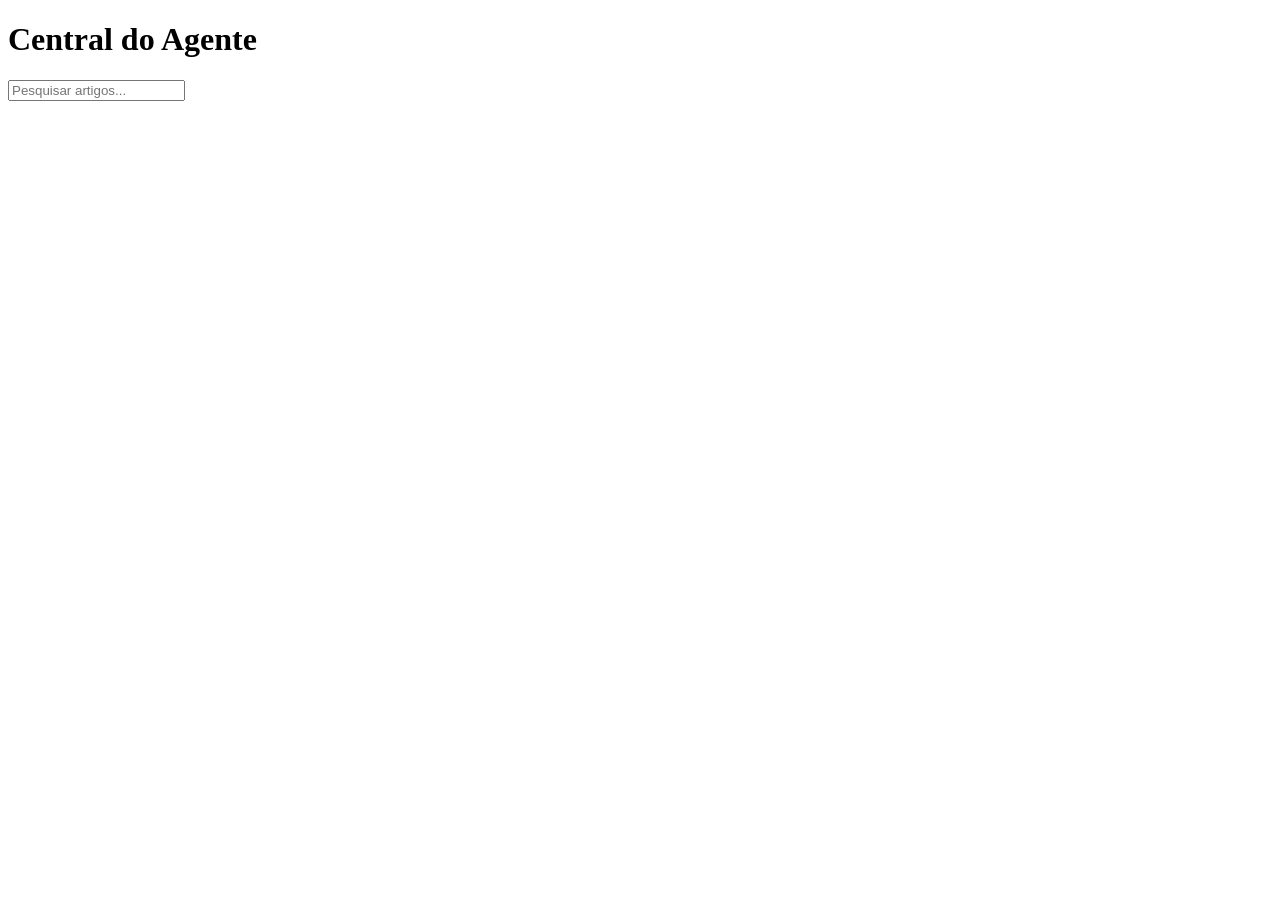
==== index.html @ 4998f62b "Create index.html" ====
<!DOCTYPE html>
<html>

<head>
<meta charset="UTF-8">
<title>Central do Agente</title>
<link rel="stylesheet" href="estilos.css">
</head>

<body>

<h1>Central do Agente</h1>

<input
id="pesquisa"
placeholder="Pesquisar artigos..."
>

<div id="resultado"></div>

<script src="script.js"></script>

</body>

</html>
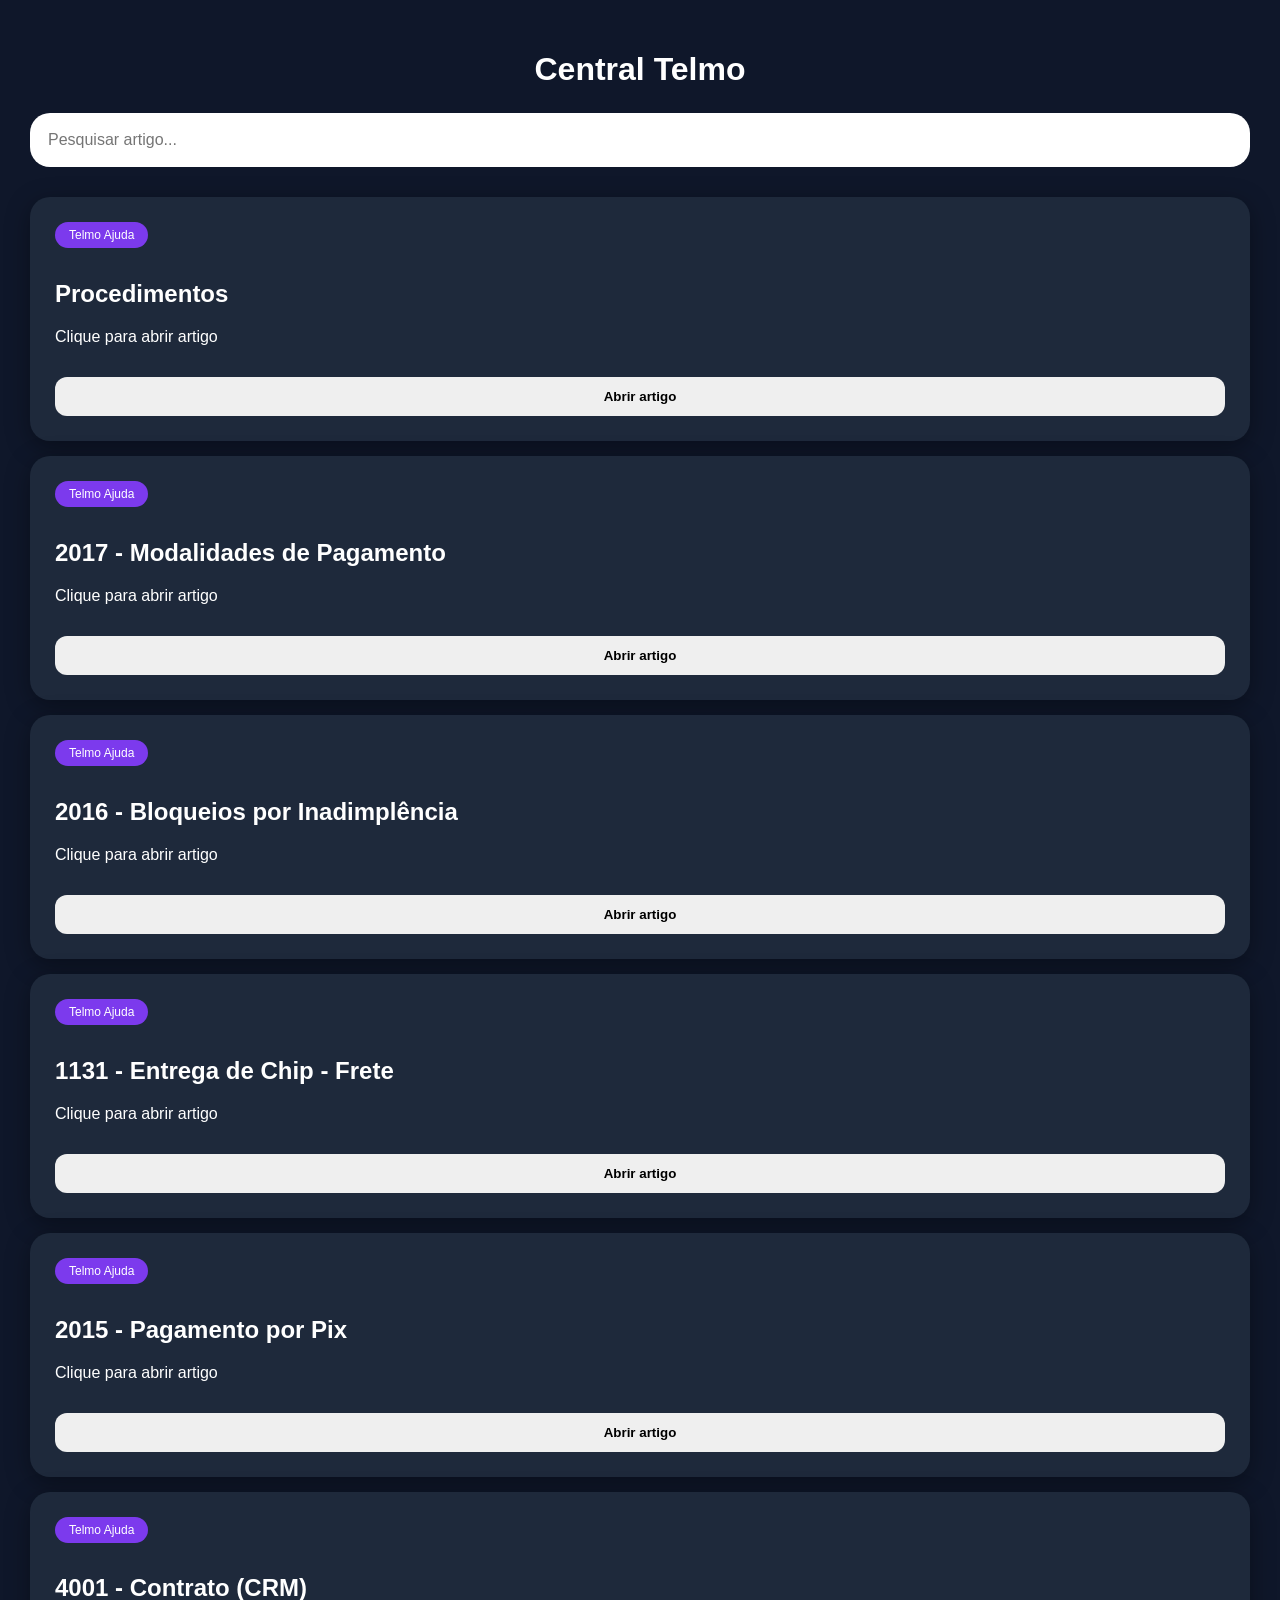
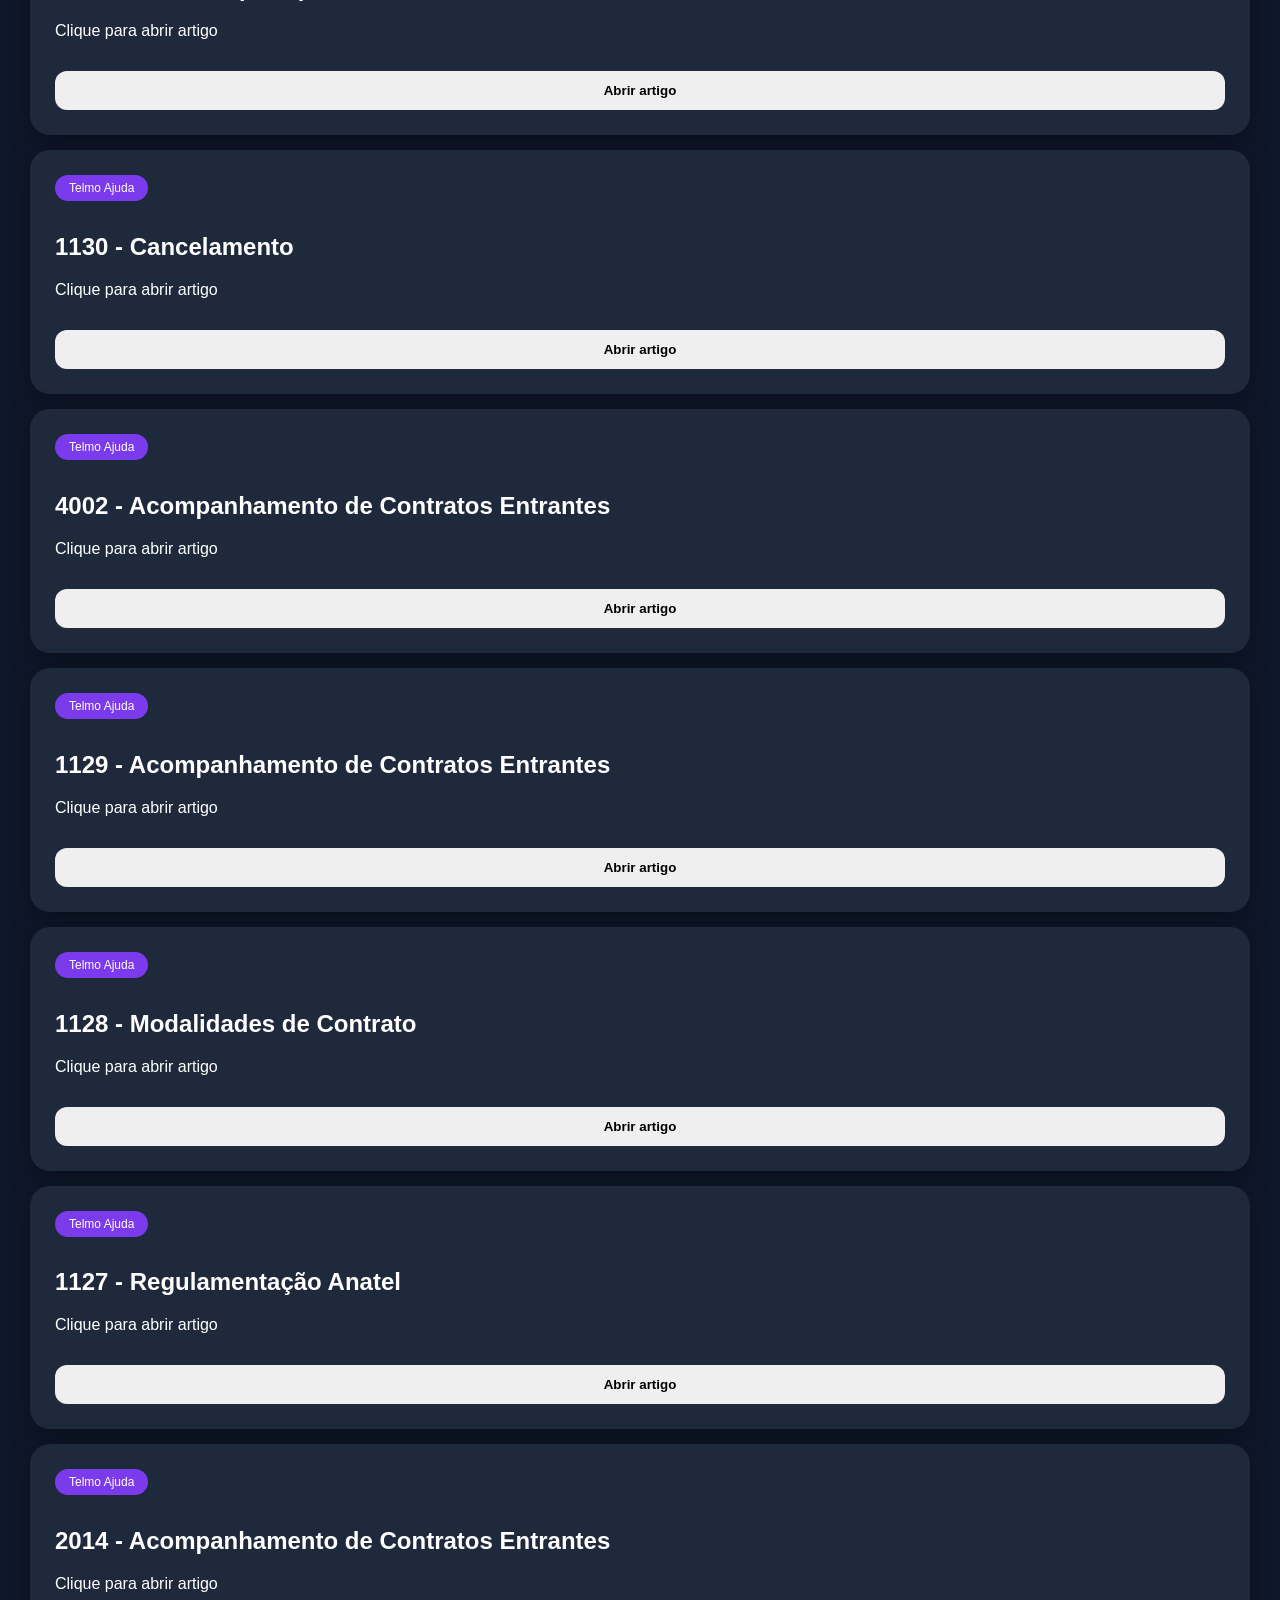
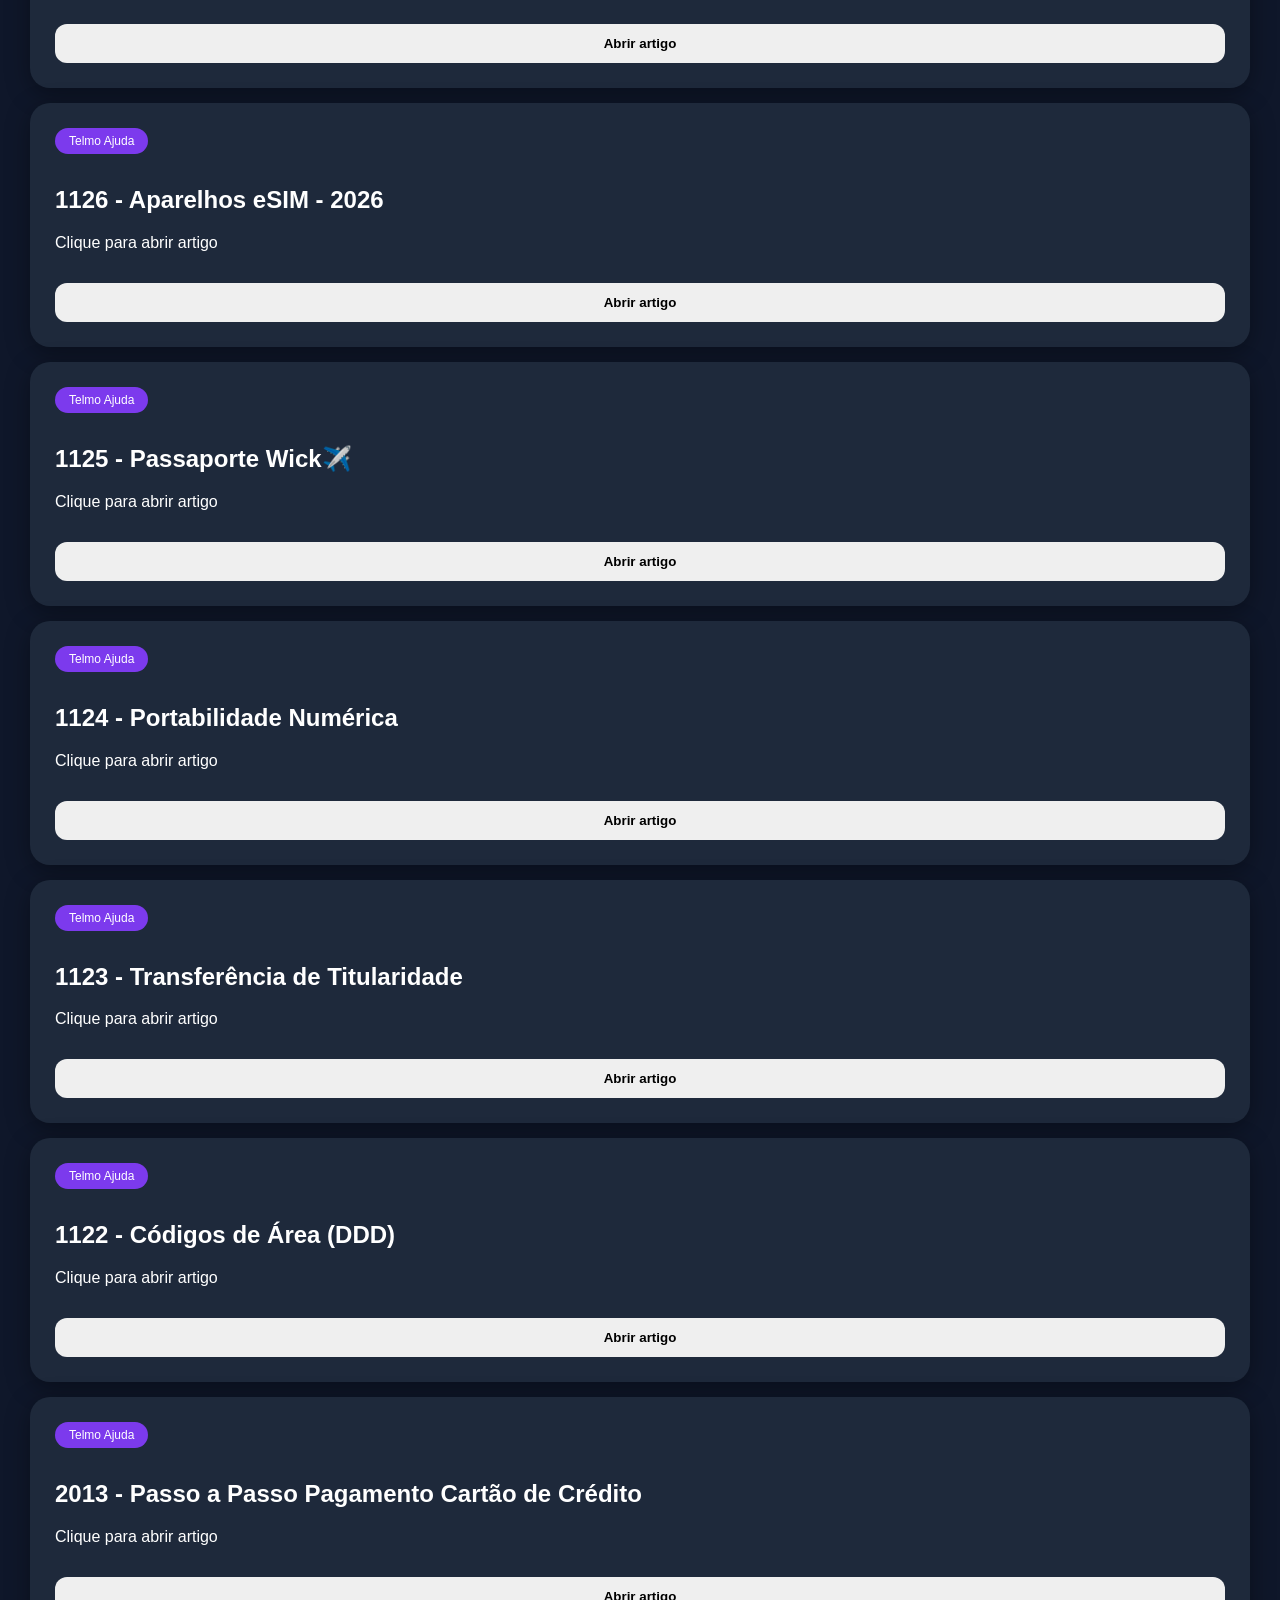
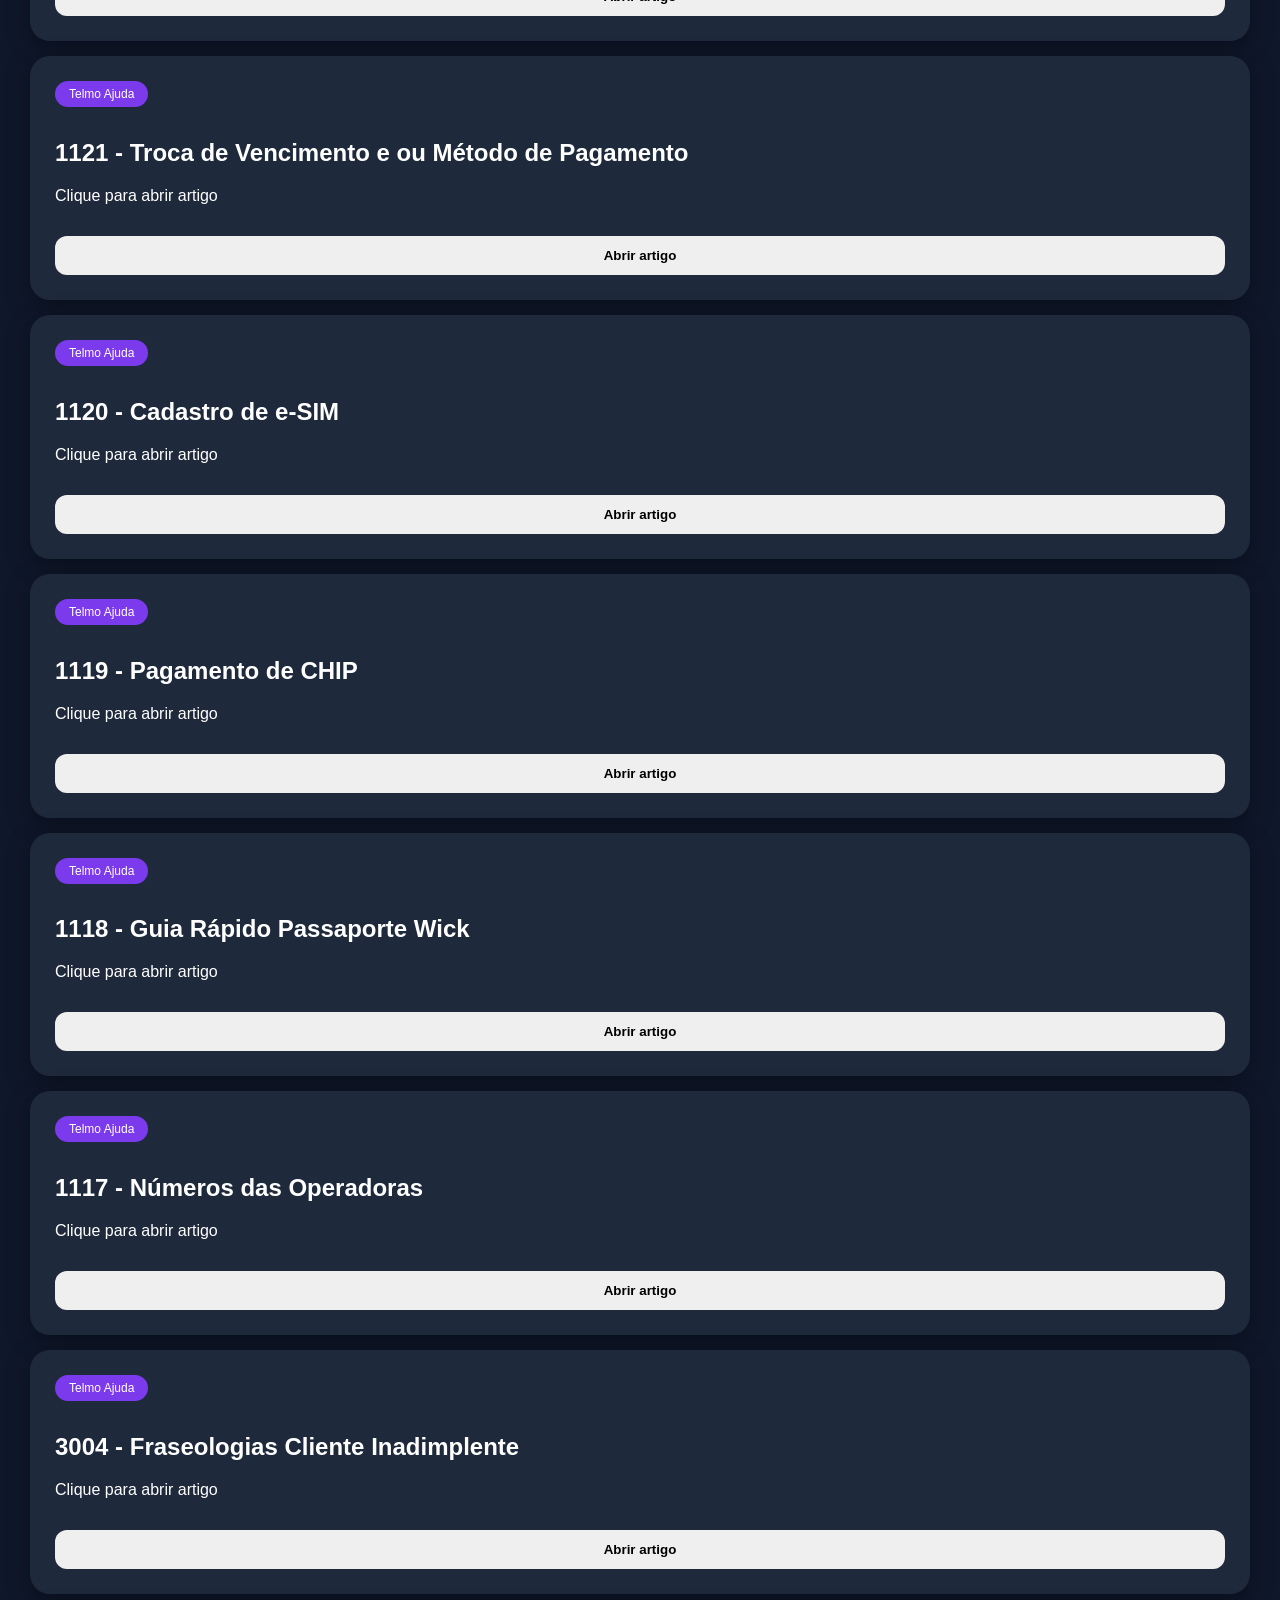
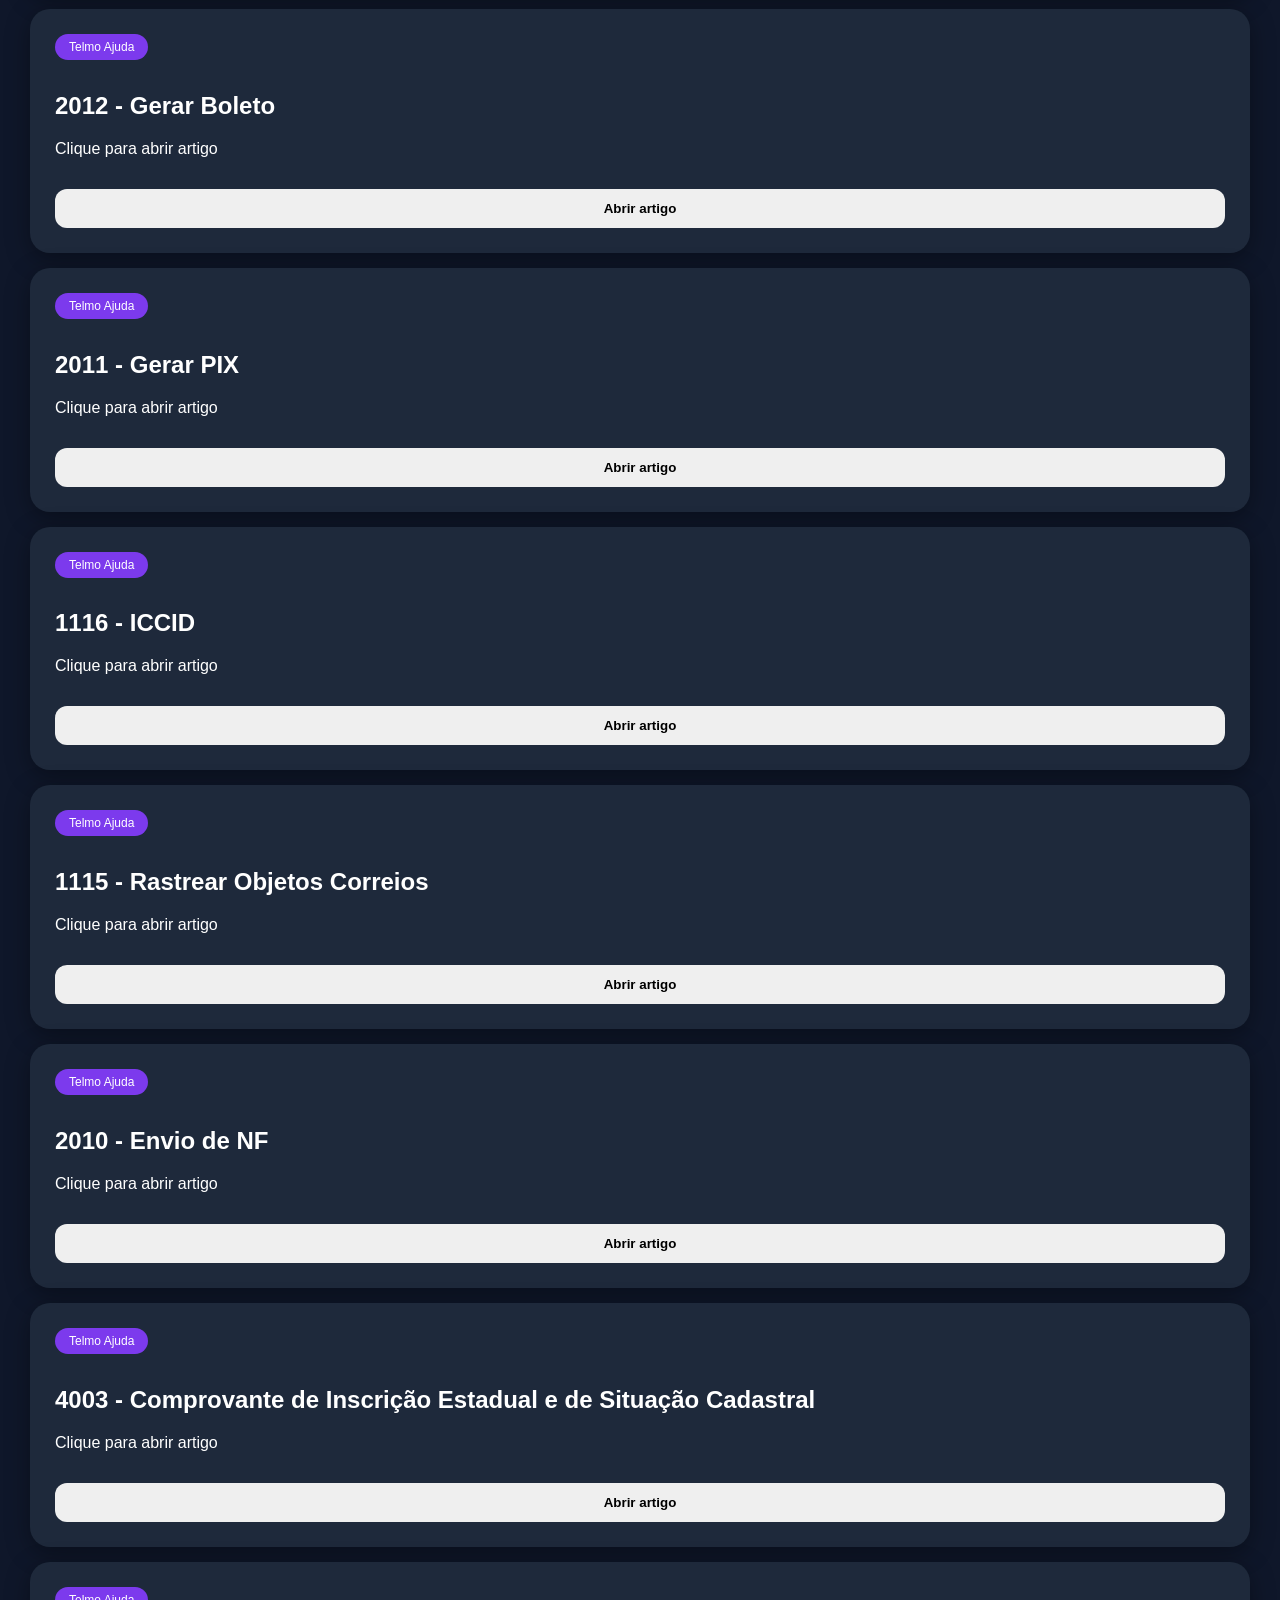
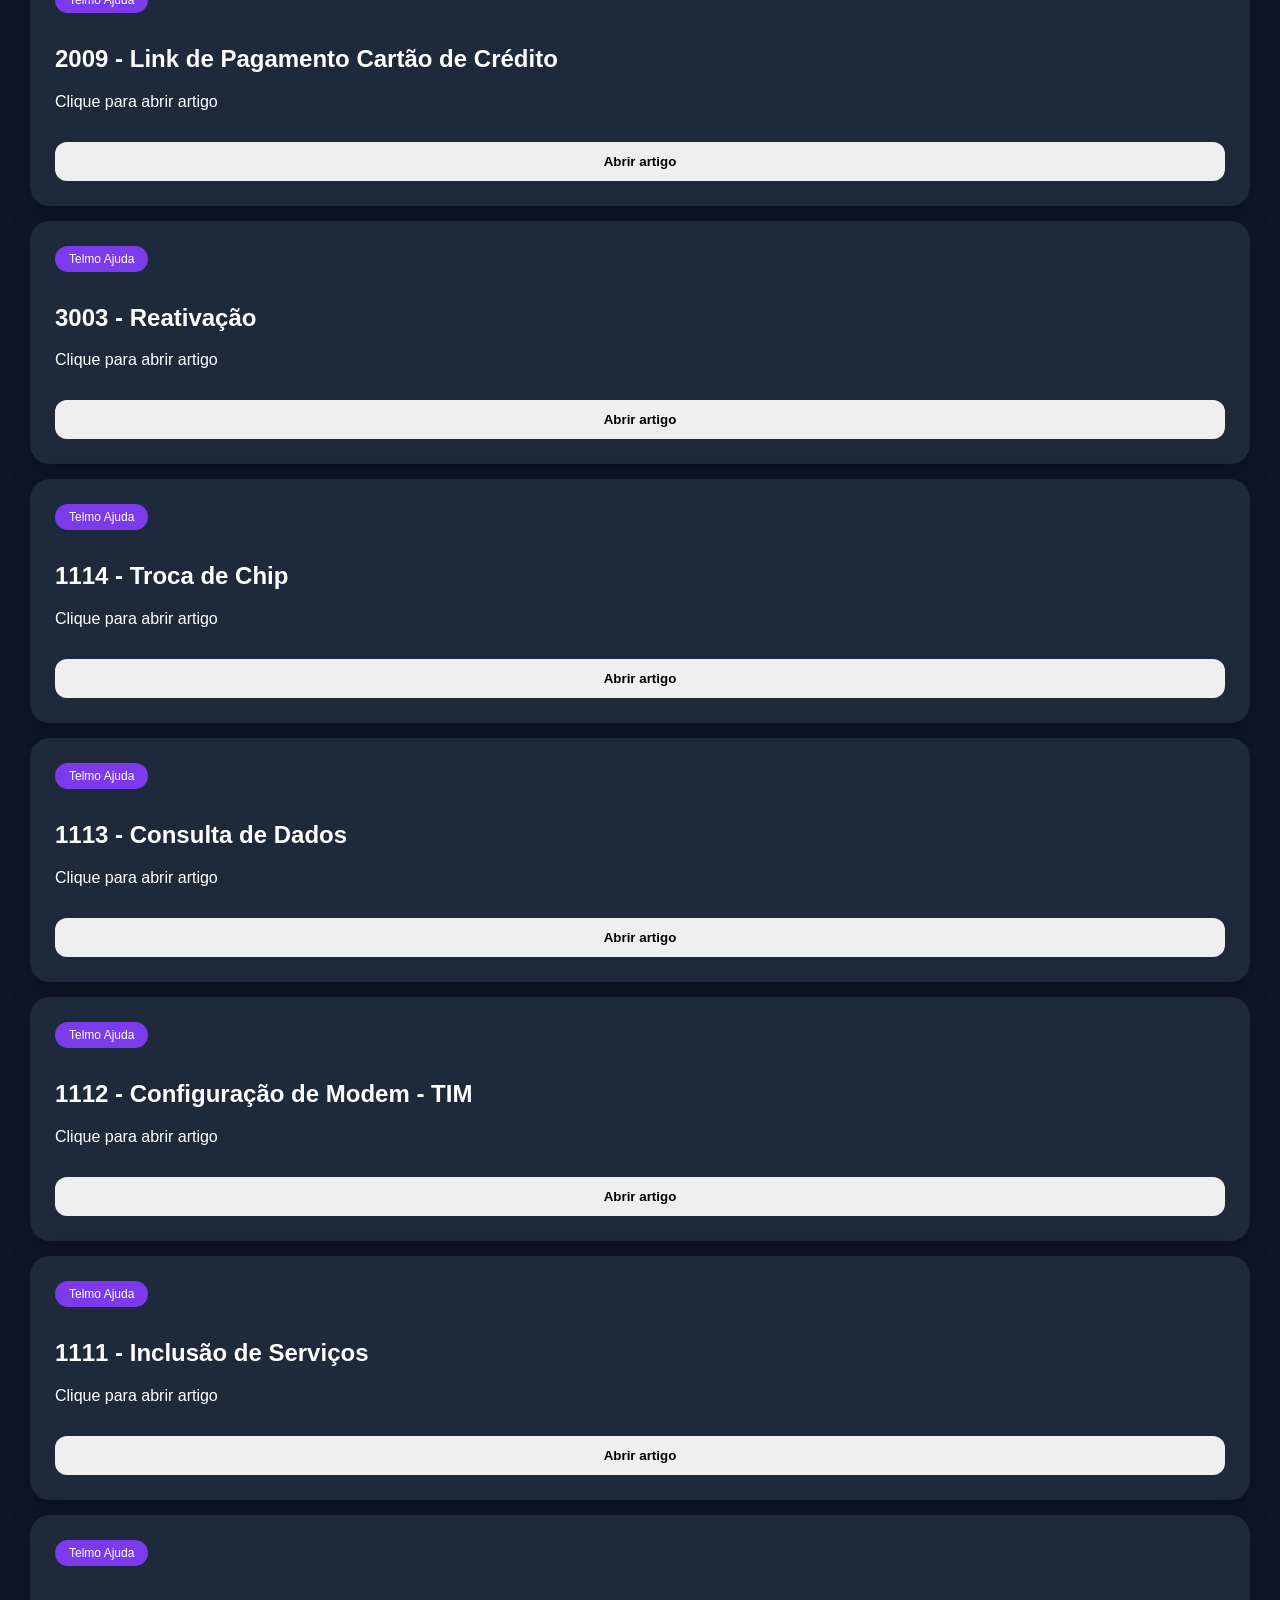
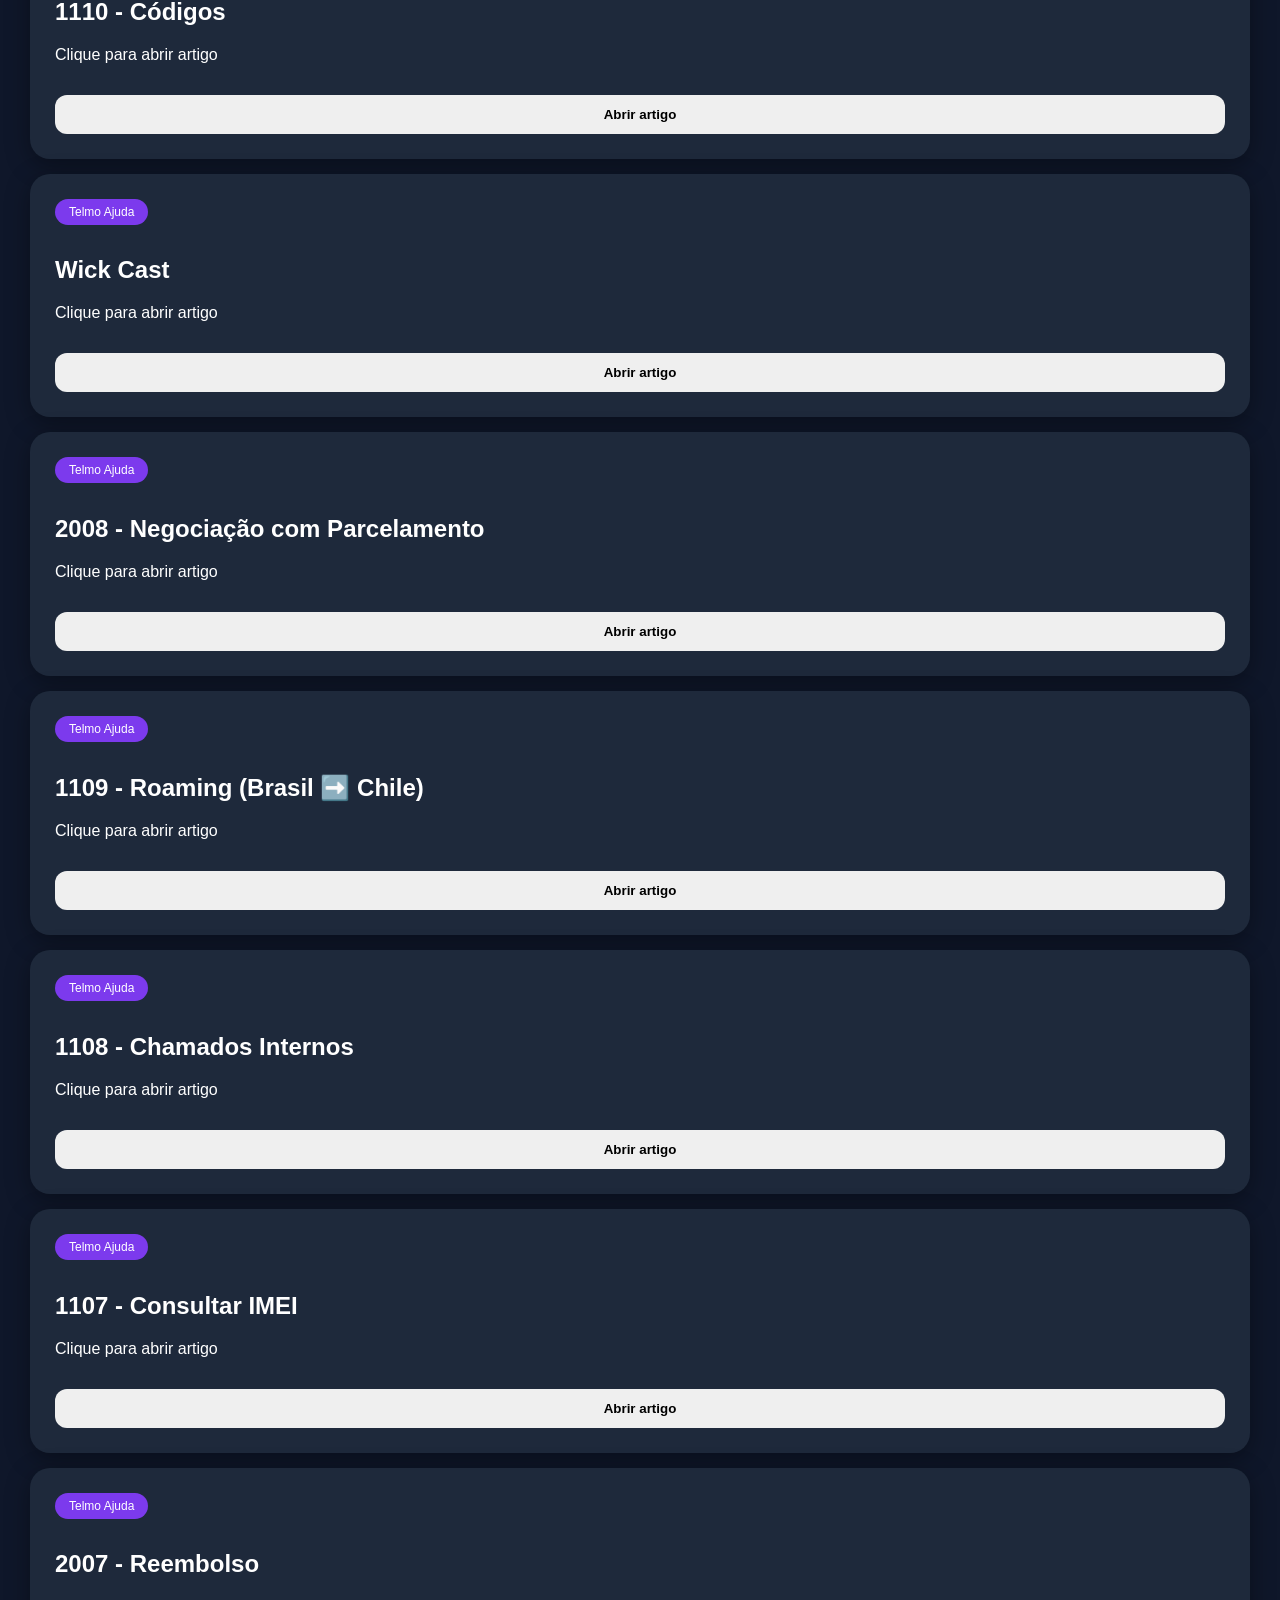
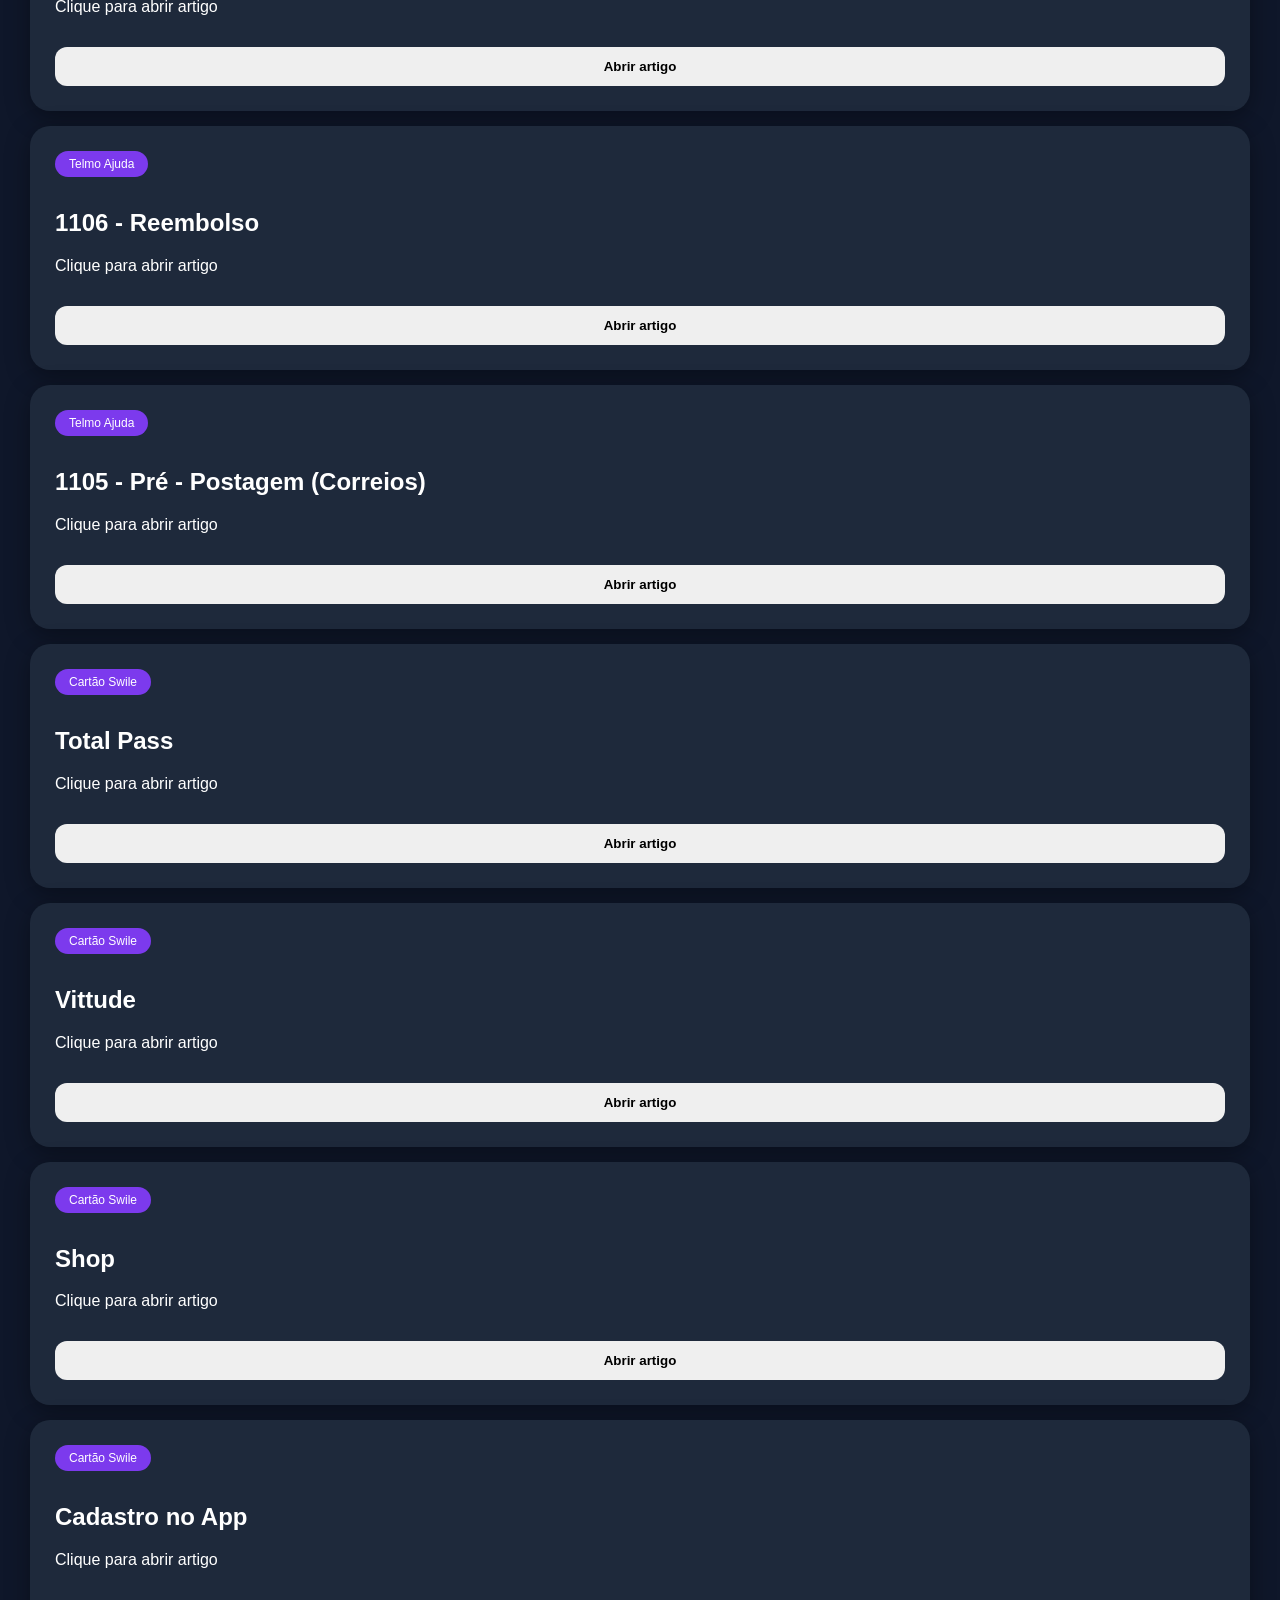
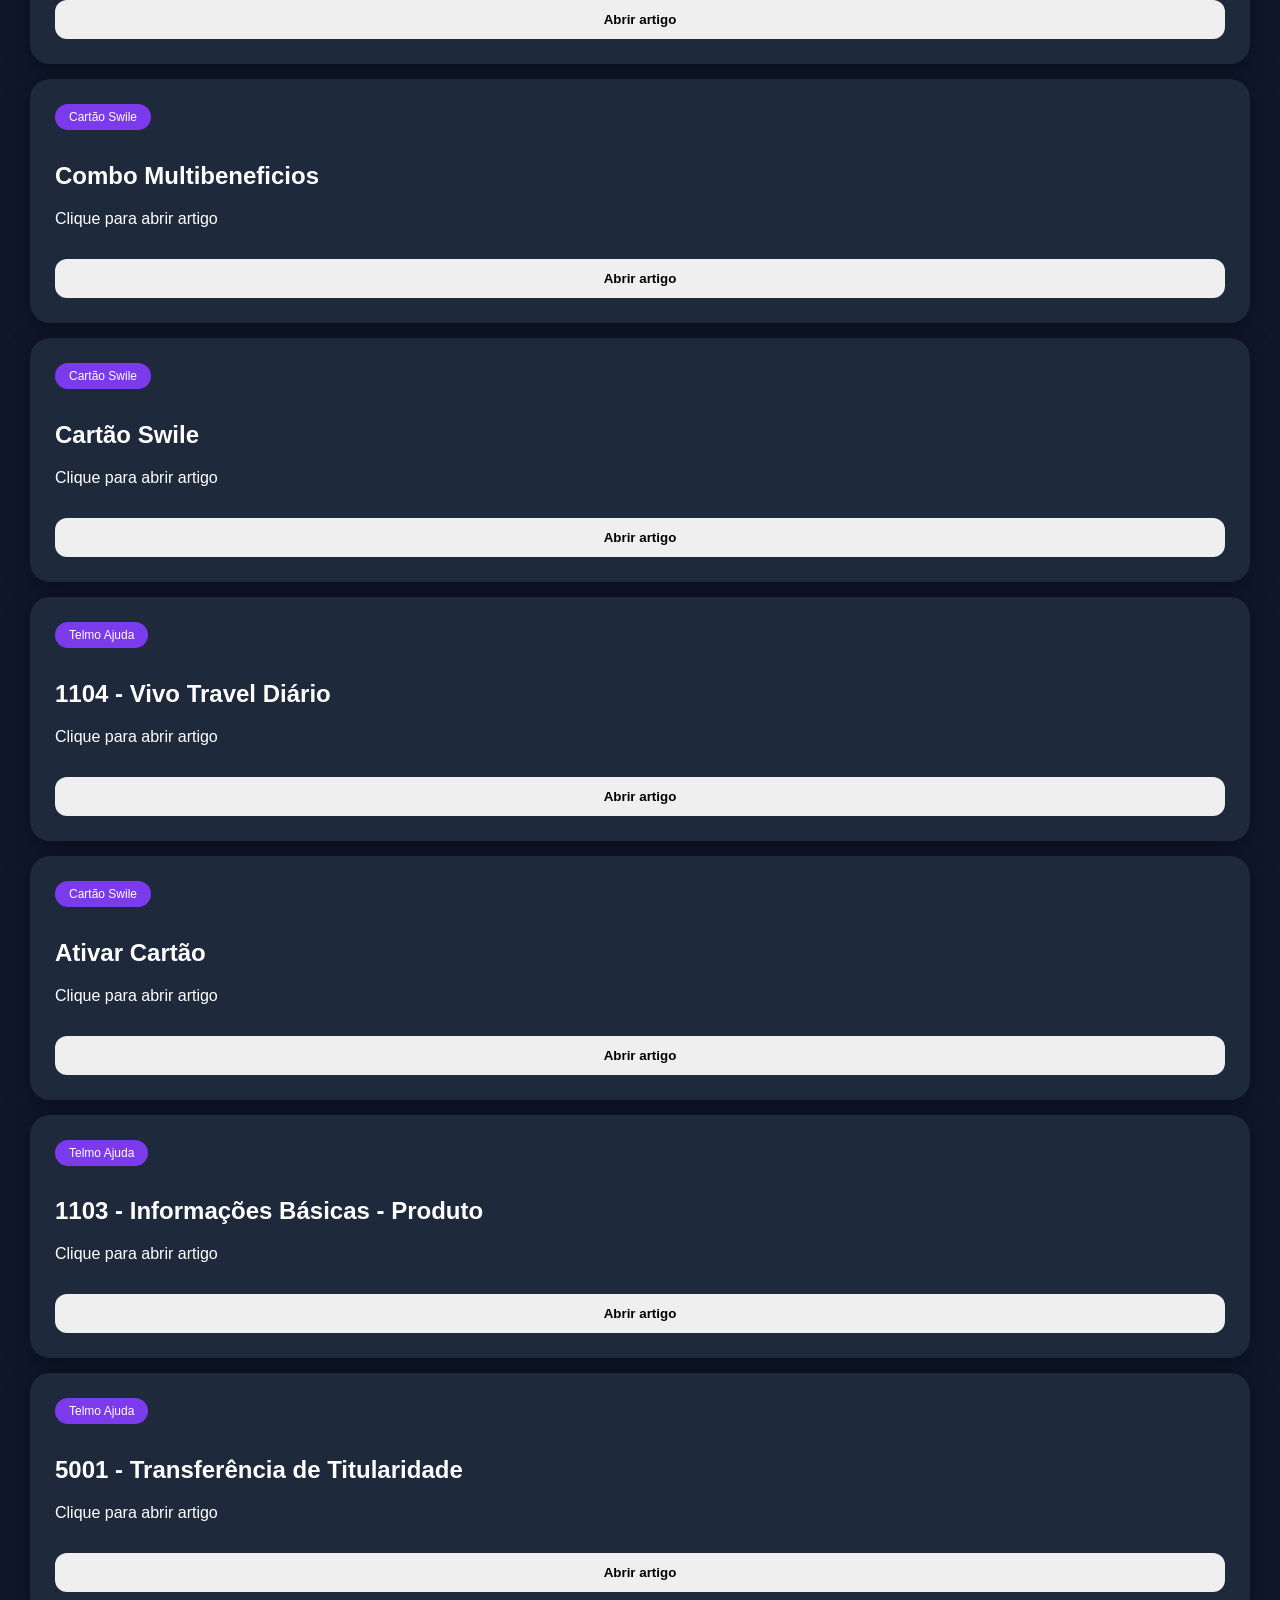
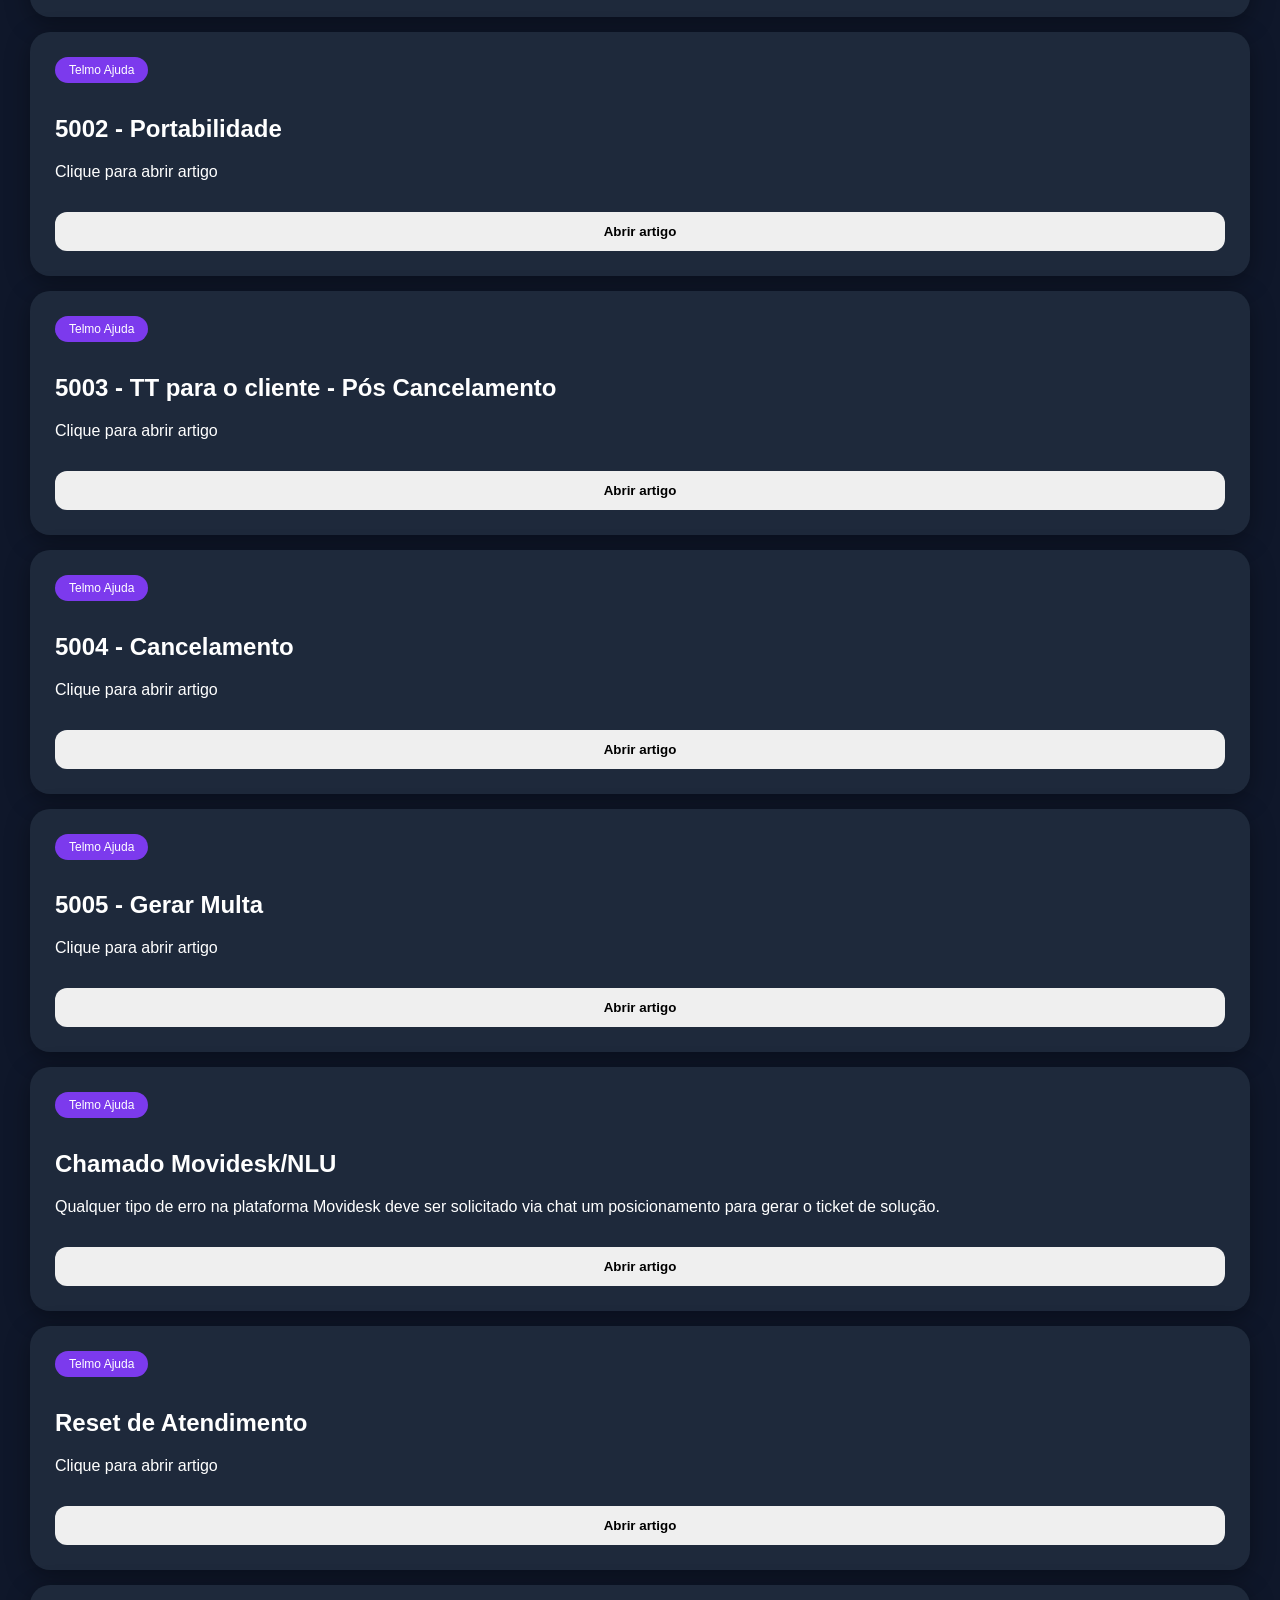
==== commit 546cc62b: "Update index.html" ====
--- a/index.html
+++ b/index.html
@@ -3,23 +3,30 @@
 
 <head>
 <meta charset="UTF-8">
-<title>Central do Agente</title>
+<title>Central Telmo</title>
+
 <link rel="stylesheet" href="estilos.css">
+
 </head>
 
 <body>
 
-<h1>Central do Agente</h1>
+<div class="topo">
+
+<h1>Central Telmo</h1>
 
 <input
 id="pesquisa"
-placeholder="Pesquisar artigos..."
+placeholder="Pesquisar artigo..."
 >
+
+</div>
+
+<div id="abas"></div>
 
 <div id="resultado"></div>
 
 <script src="script.js"></script>
 
 </body>
-
 </html>
--- a/estilos.css
+++ b/estilos.css
@@ -0,0 +1,88 @@
+body{
+background:#0f172a;
+margin:0;
+padding:30px;
+font-family:Arial;
+color:white;
+}
+
+h1{
+
+text-align:center;
+margin-bottom:25px;
+
+}
+
+input{
+
+width:100%;
+padding:18px;
+
+border:none;
+
+border-radius:20px;
+
+font-size:16px;
+
+margin-bottom:30px;
+
+box-sizing:border-box;
+
+}
+
+.card{
+
+background:#1E293B;
+
+padding:25px;
+
+border-radius:20px;
+
+margin-bottom:15px;
+
+box-shadow:
+0 6px 25px rgba(0,0,0,.35);
+
+transition:.3s;
+
+}
+
+.card:hover{
+
+transform:translateY(-4px);
+
+}
+
+.categoria{
+
+display:inline-block;
+
+padding:6px 14px;
+
+border-radius:20px;
+
+background:#7C3AED;
+
+font-size:12px;
+
+margin-bottom:12px;
+
+}
+
+button{
+
+width:100%;
+
+padding:12px;
+
+border:none;
+
+border-radius:12px;
+
+cursor:pointer;
+
+font-weight:bold;
+
+margin-top:15px;
+
+}
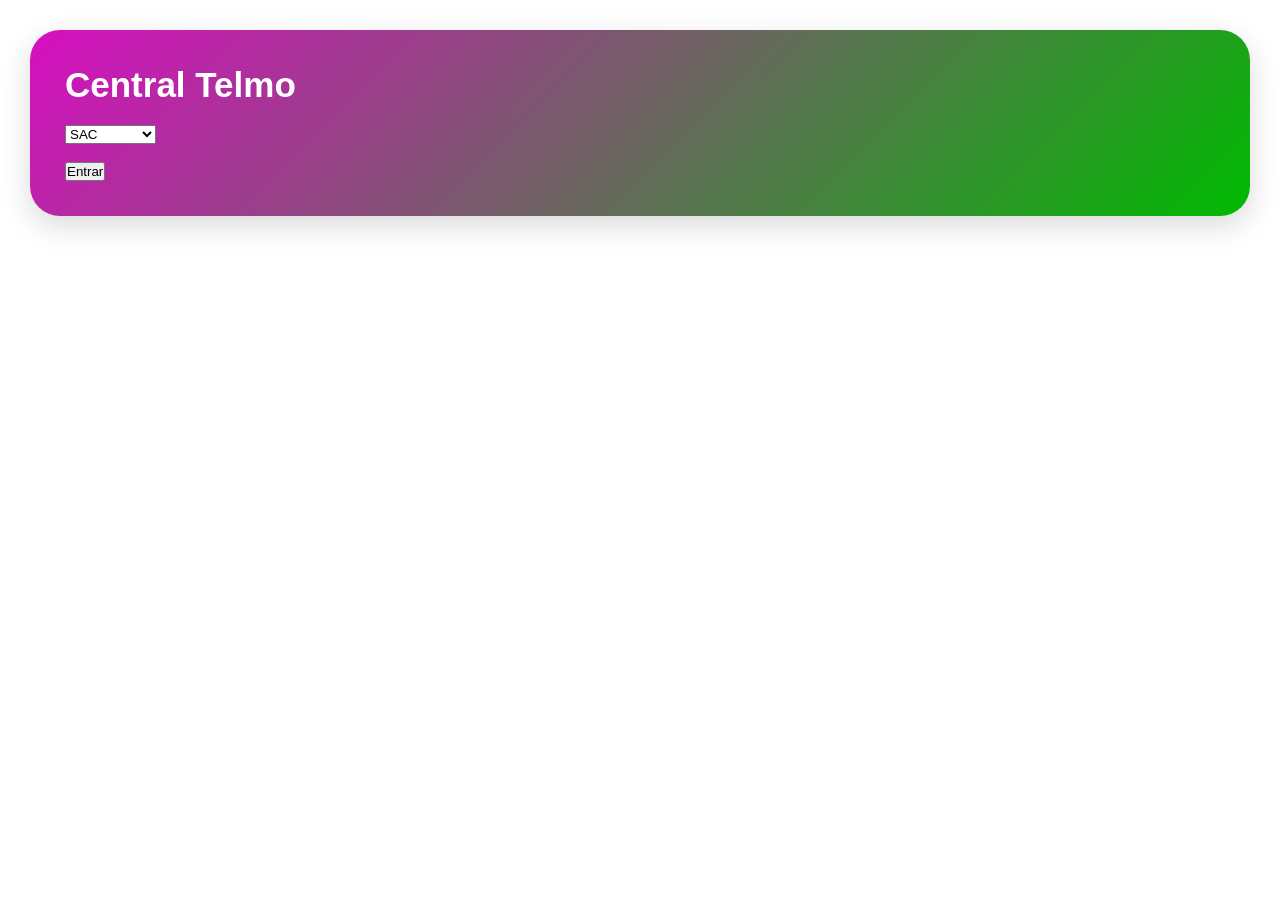
==== commit cc49937e: "Update index.html" ====
--- a/index.html
+++ b/index.html
@@ -6,6 +6,19 @@
 <title>Central Telmo</title>
 
 <link rel="stylesheet" href="estilos.css">
+
+<script>
+
+if(
+!localStorage.getItem("perfil")
+){
+
+window.location=
+"login.html";
+
+}
+
+</script>
 
 </head>
 
@@ -29,4 +42,5 @@
 <script src="script.js"></script>
 
 </body>
+
 </html>
--- a/estilos.css
+++ b/estilos.css
@@ -1,55 +1,136 @@
+*{
+margin:0;
+padding:0;
+box-sizing:border-box;
+font-family:Arial,sans-serif;
+}
+
 body{
-background:#0f172a;
-margin:0;
+
+background:#fff;
+
+min-height:100vh;
+
 padding:30px;
-font-family:Arial;
+
+}
+
+.topo{
+
+background:
+linear-gradient(
+135deg,
+#d80ec2,
+#00ba00
+);
+
+padding:35px;
+
+border-radius:30px;
+
 color:white;
+
+margin-bottom:25px;
+
+box-shadow:
+0 10px 30px
+rgba(0,0,0,.15);
+
 }
 
 h1{
 
-text-align:center;
-margin-bottom:25px;
+font-size:35px;
+
+margin-bottom:20px;
 
 }
 
 input{
 
 width:100%;
+
 padding:18px;
 
 border:none;
 
-border-radius:20px;
+border-radius:18px;
 
 font-size:16px;
 
-margin-bottom:30px;
+outline:none;
 
-box-sizing:border-box;
+}
+
+#abas{
+
+display:flex;
+
+gap:10px;
+
+overflow:auto;
+
+margin-bottom:25px;
+
+padding-bottom:10px;
+
+}
+
+.aba{
+
+padding:12px 20px;
+
+border-radius:50px;
+
+background:#f3f4f6;
+
+cursor:pointer;
+
+white-space:nowrap;
+
+transition:.3s;
+
+font-weight:600;
+
+}
+
+.ativa{
+
+background:
+linear-gradient(
+90deg,
+#d80ec2,
+#00ba00
+);
+
+color:white;
 
 }
 
 .card{
 
-background:#1E293B;
+background:white;
 
 padding:25px;
 
-border-radius:20px;
+border-radius:25px;
 
 margin-bottom:15px;
 
 box-shadow:
-0 6px 25px rgba(0,0,0,.35);
+0 5px 20px
+rgba(0,0,0,.08);
 
 transition:.3s;
+
+cursor:pointer;
 
 }
 
 .card:hover{
 
-transform:translateY(-4px);
+transform:
+translateY(-4px);
 
 }
 
@@ -61,28 +142,25 @@
 
 border-radius:20px;
 
-background:#7C3AED;
+font-size:12px;
 
-font-size:12px;
+color:white;
+
+background:
+linear-gradient(
+90deg,
+#d80ec2,
+#00ba00
+);
 
 margin-bottom:12px;
 
 }
 
-button{
+p{
 
-width:100%;
+color:#666;
 
-padding:12px;
-
-border:none;
-
-border-radius:12px;
-
-cursor:pointer;
-
-font-weight:bold;
-
-margin-top:15px;
+margin-top:8px;
 
 }
